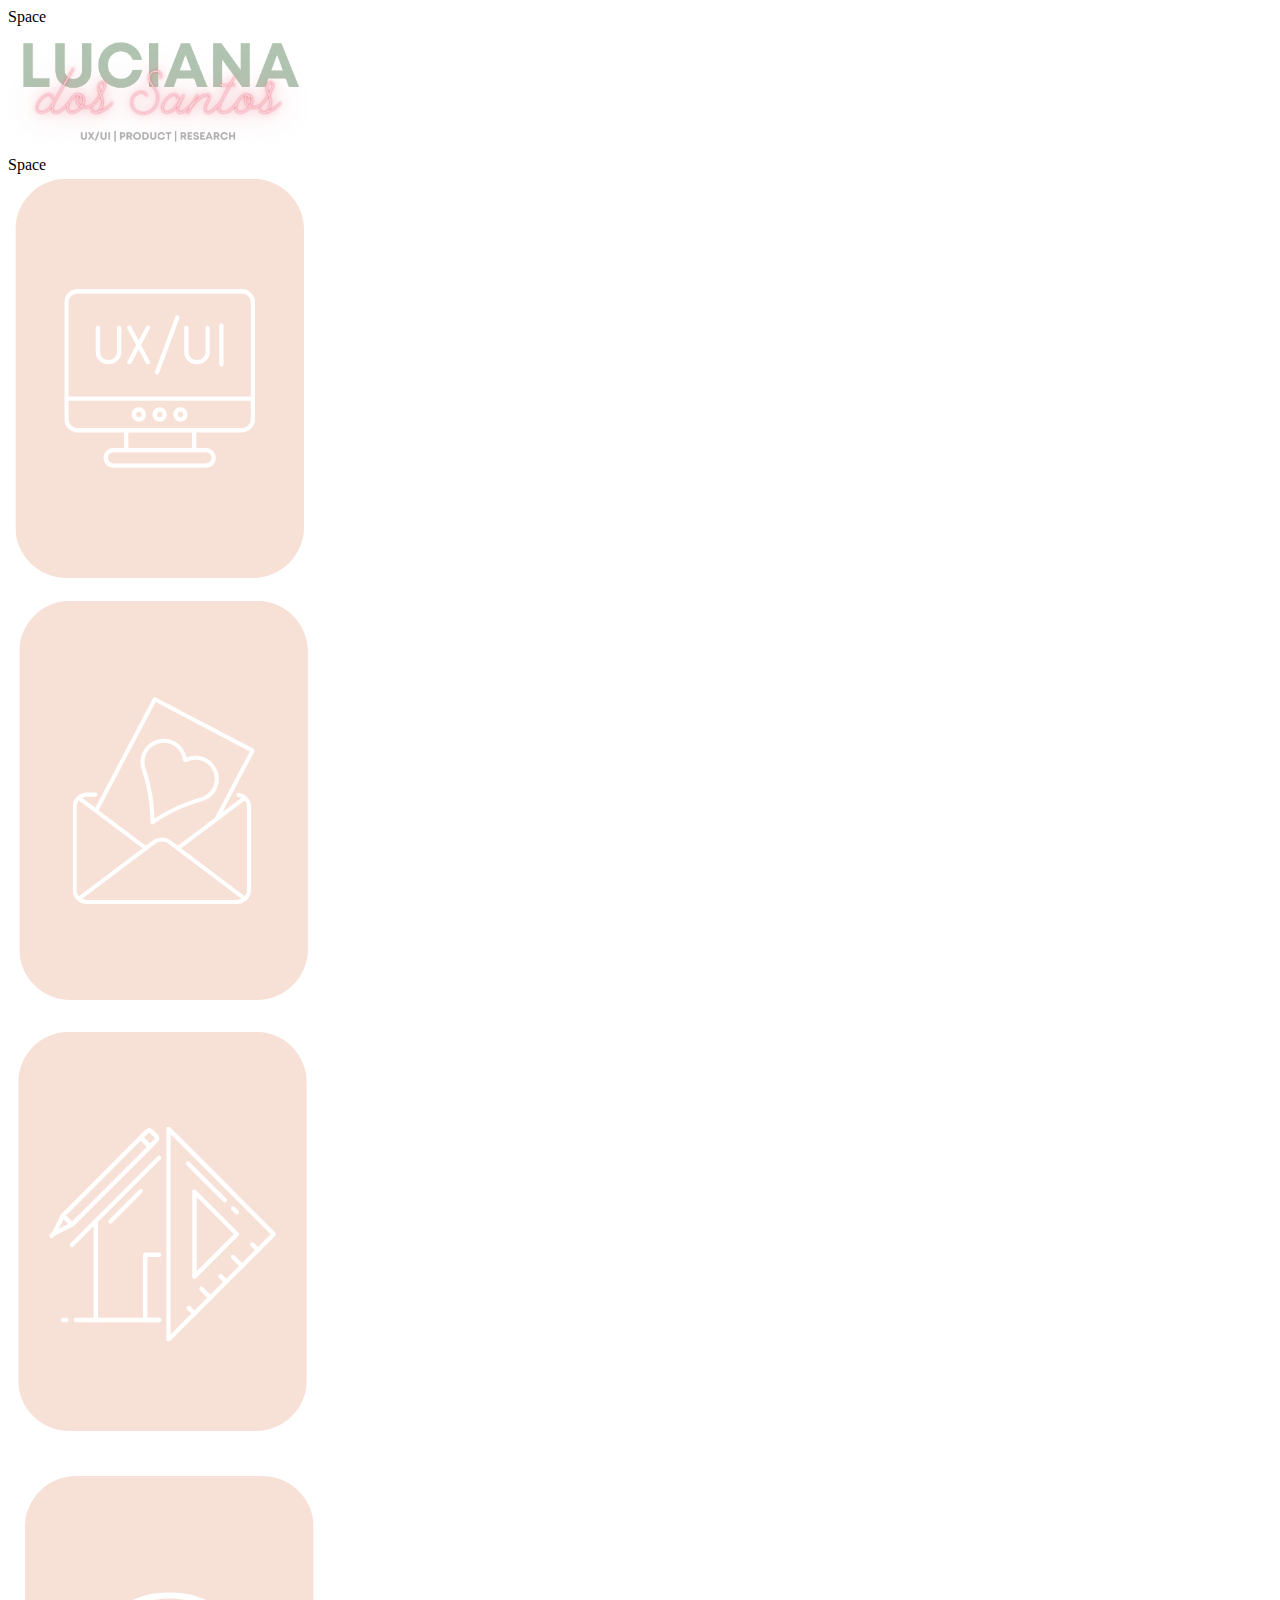
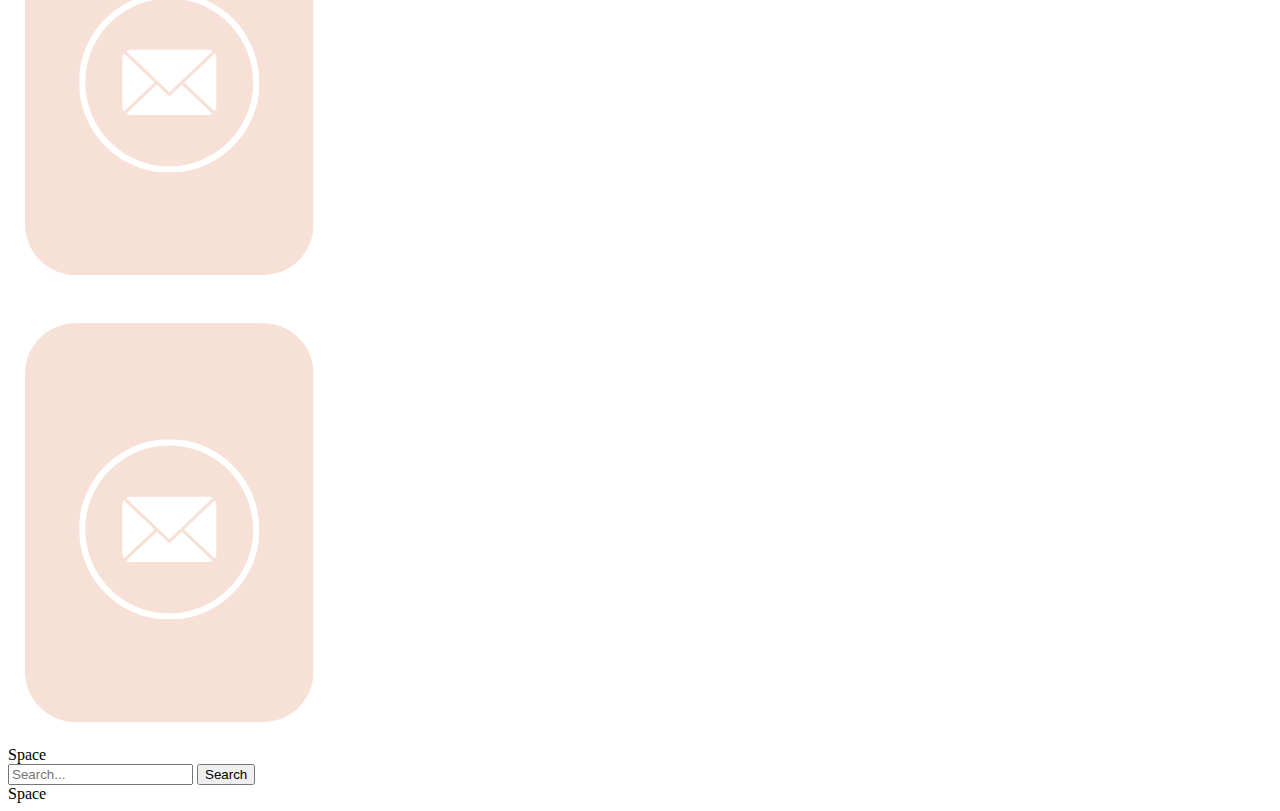
==== projectFolder/index.html @ fb4dba5a "Add files via upload" ====
<!DOCTYPE html>
<html lang="en">
<head>
  <meta charset="UTF-8">
  <meta name="viewport" content="width=device-width, initial-scale=1.0">
  <link rel="stylesheet" href="style.css">
  <title>Luciana dos Santos</title>
</head>
<body>

  <div class="grid-container">
    <!-- Grid items -->
    <div class="grid-item item1">Space</div>
    <div class="grid-item item2"><img src="images/Design System_Title.png" alt="Imagem 1"  width="300" style="height:auto;"></div>
    <div class="grid-item item3">Space</div>
    <div id="card1" class="grid-item item1"><img src="images/UX.png" class="card" alt="Imagem 1"   style="height:auto;"></div>
    <div class="grid-item item1"><img src="images/Invitations.png" class="card" alt="Imagem 2"   style="height:auto;"></div>
    <div class="grid-item item1"><img src="images/Produtos.png" class="card" alt="Imagem 3"   style="height:auto;"></div>
    <div class="grid-item item1"><img src="images/Research.png" class="card" alt="Imagem 4"   style="height:auto;"></div>
    <div class="grid-item item1"><img src="images/Contacts.png" class="card" alt="Imagem 5"   style="height:auto;"></div>
    <div class="grid-item item1">Space</div>
    <div class="grid-item item2"> <div class="search-container">
      <input type="text" placeholder="Search...">
      <button type="submit">Search</button>
    </div>
  </div>
    <div class="grid-item item1">Space</div>
  </div>

</body>
</html>
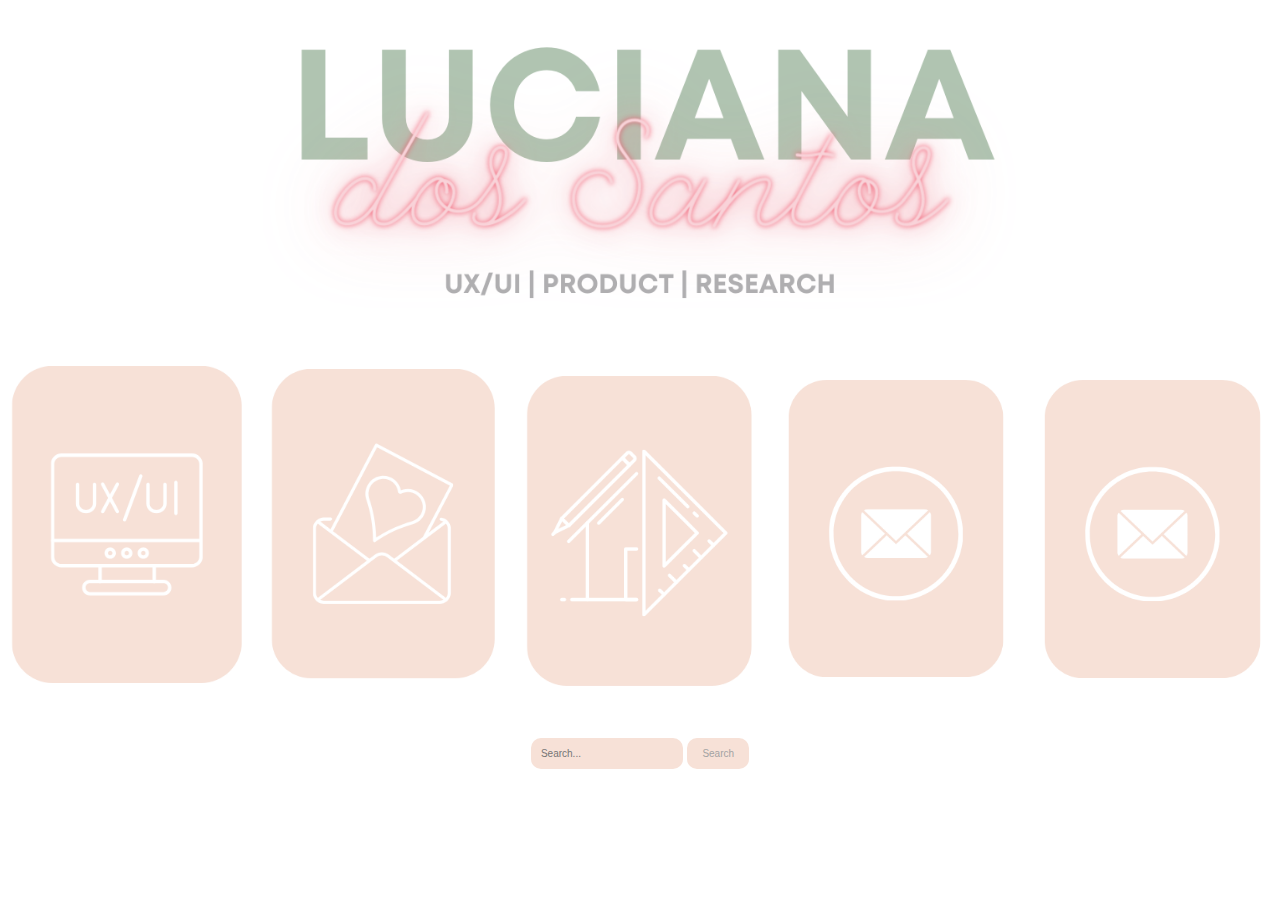
==== commit 567c631c: "Update index.html" ====
--- a/projectFolder/index.html
+++ b/projectFolder/index.html
@@ -3,7 +3,7 @@
 <head>
   <meta charset="UTF-8">
   <meta name="viewport" content="width=device-width, initial-scale=1.0">
-  <link rel="stylesheet" href="style.css">
+  <link rel="stylesheet" href="./Style.css">
   <title>Luciana dos Santos</title>
 </head>
 <body>
@@ -28,4 +28,4 @@
   </div>
 
 </body>
-</html>+</html>
--- a/projectFolder/Style.css
+++ b/projectFolder/Style.css
@@ -0,0 +1,81 @@
+body {
+  font-family: Arial, sans-serif;
+  margin: 0 0;
+  padding: 0;
+  box-sizing: border-box;
+}
+
+.grid-container {
+  display: grid;
+--col1: 1fr;
+--col2: 1fr;
+--col3: 1fr;
+--col4: 1fr;
+--col5: 1fr;
+
+grid-template-columns: var(--col1) var(--col2) var(--col3) var(--col4) var(--col5);
+  
+  grid-template-rows: repeat(7, 1fr);
+  gap: 5px;
+  padding: 1px;
+}
+
+.grid-item {
+  background-color: #fff;
+  color: #fff;
+  text-align: center;
+  padding: 5px;
+  border-radius: 10px;
+  overflow: hidden;
+  align-items: center;
+}
+
+.grid-item img {
+    width: 100%;
+    height: auto;
+    border-radius: 5px;
+}
+.grid-container:has(#card1:hover)
+{
+
+      --coll1:2fr;
+      }
+
+.item1{
+    grid-row: span 3;
+}
+
+.item2{
+    grid-column: span 3;
+    grid-row: span 3;
+}
+.item3{
+    grid-row: span 3;
+}
+
+.search-container {
+    text-align: center;
+    margin: 20px;
+    border-radius: 10px; 
+    overflow: hidden;
+  }
+  
+  input[type="text"] {
+    padding: 10px;
+    font-size: 10px;
+    background-color: #f7e1d7;
+    border: none;
+    border-radius: 10px; 
+  }
+  
+  button {
+    padding: 10px 15px;
+    font-size: 10px;
+    background-color: #f7e1d7;
+    color: rgb(163, 163, 163);
+    border: none;
+    cursor: pointer;
+    border-radius: 10px; 
+  }
+
+  
